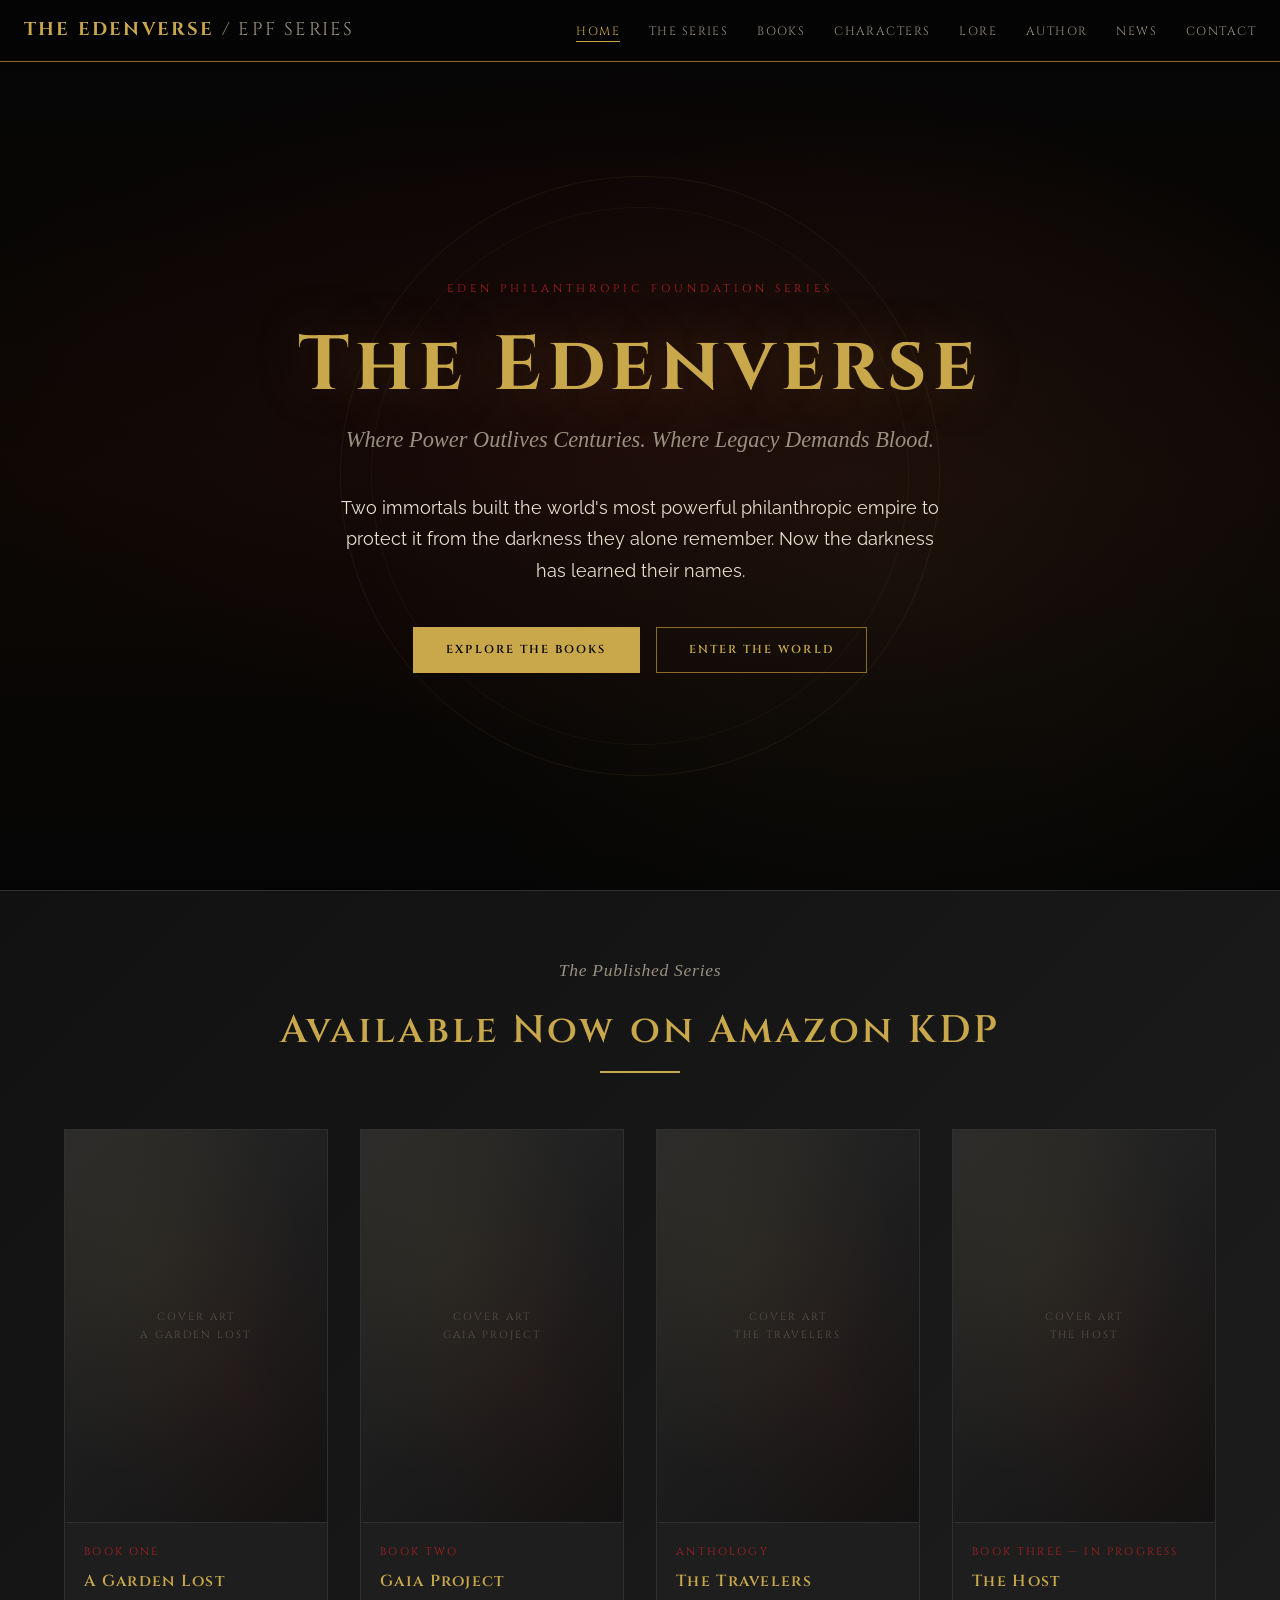
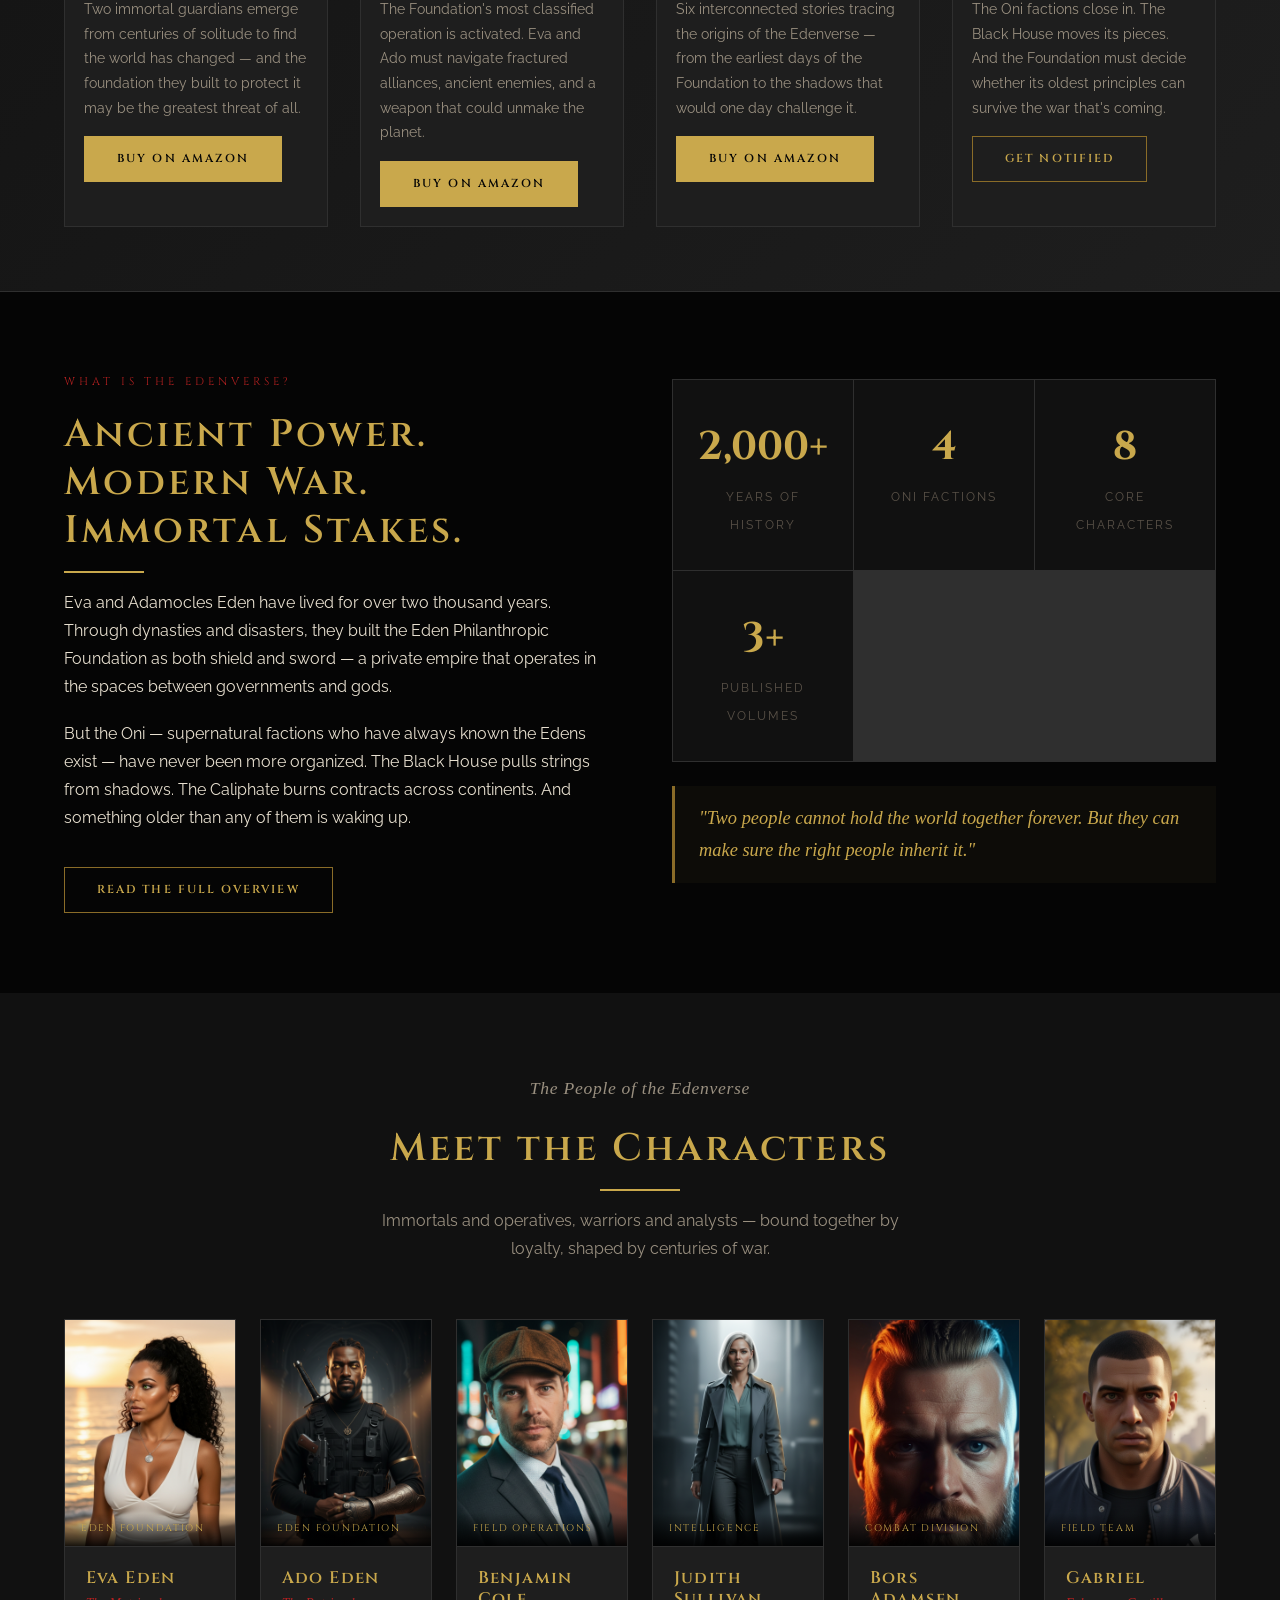
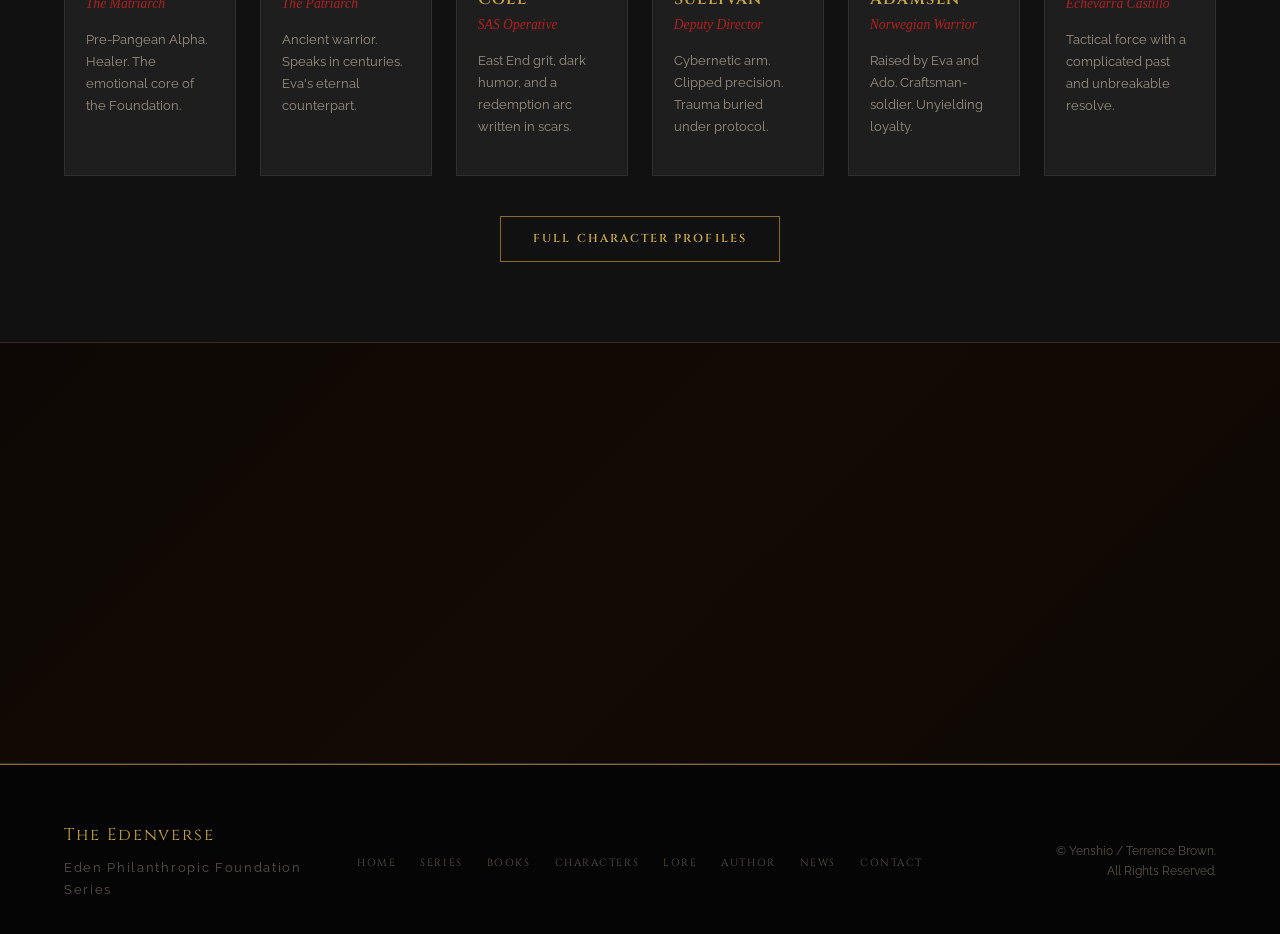
==== Website/index.html @ 3d0b30e1 "Add files via upload" ====
<!DOCTYPE html>
<html lang="en">
<head>
  <meta charset="UTF-8" />
  <meta name="viewport" content="width=device-width, initial-scale=1.0" />
  <title>The Edenverse — Eden Philanthropic Foundation Series</title>
  <meta name="description" content="The Eden Philanthropic Foundation Series — a dark science fiction/fantasy saga by Yenshio. Power, legacy, and survival across centuries." />
  <link rel="stylesheet" href="styles.css" />
</head>
<body>

  <!-- ── NAVIGATION ── -->
  <nav class="navbar">
    <div class="nav-inner">
      <a href="index.html" class="nav-logo">The Edenverse <span>/ EPF Series</span></a>
      <button class="nav-toggle" aria-label="Toggle menu" onclick="document.querySelector('.nav-links').classList.toggle('open')">
        <span></span><span></span><span></span>
      </button>
      <ul class="nav-links">
        <li><a href="index.html" class="active">Home</a></li>
        <li><a href="series.html">The Series</a></li>
        <li><a href="books.html">Books</a></li>
        <li><a href="characters.html">Characters</a></li>
        <li><a href="lore.html">Lore</a></li>
        <li><a href="author.html">Author</a></li>
        <li><a href="blog.html">News</a></li>
        <li><a href="contact.html">Contact</a></li>
      </ul>
    </div>
  </nav>

  <!-- ── HERO ── -->
  <section class="hero">
    <div class="hero-bg"></div>
    <div class="hero-ornament"></div>
    <div class="hero-content">
      <p class="hero-eyebrow">Eden Philanthropic Foundation Series</p>
      <h1>The Edenverse</h1>
      <p class="hero-subtitle">Where Power Outlives Centuries. Where Legacy Demands Blood.</p>
      <p class="hero-tagline">
        Two immortals built the world's most powerful philanthropic empire to protect it from the darkness they alone remember. Now the darkness has learned their names.
      </p>
      <div class="hero-cta">
        <a href="books.html" class="btn btn-primary">Explore the Books</a>
        <a href="series.html" class="btn btn-outline">Enter the World</a>
      </div>
    </div>
  </section>

  <!-- ── FEATURED BOOKS STRIP ── -->
  <section class="featured-strip">
    <div class="container">
      <div class="section-header reveal">
        <p class="subheading">The Published Series</p>
        <h2>Available Now on Amazon KDP</h2>
        <div class="divider-sm"></div>
      </div>

      <div class="books-grid reveal">

        <!-- Book 1 -->
        <div class="book-card">
          <div class="book-cover-placeholder">
            <span class="placeholder-label">Cover Art<br/>A Garden Lost</span>
          </div>
          <div class="book-info">
            <p class="book-num">Book One</p>
            <h3>A Garden Lost</h3>
            <p>Two immortal guardians emerge from centuries of solitude to find the world has changed — and the foundation they built to protect it may be the greatest threat of all.</p>
            <a href="https://www.amazon.com/dp/B0CW1G4MX3" target="_blank" rel="noopener" class="btn btn-primary">Buy on Amazon</a>
          </div>
        </div>

        <!-- Book 2 -->
        <div class="book-card">
          <div class="book-cover-placeholder">
            <span class="placeholder-label">Cover Art<br/>Gaia Project</span>
          </div>
          <div class="book-info">
            <p class="book-num">Book Two</p>
            <h3>Gaia Project</h3>
            <p>The Foundation's most classified operation is activated. Eva and Ado must navigate fractured alliances, ancient enemies, and a weapon that could unmake the planet.</p>
            <a href="https://www.amazon.com" target="_blank" rel="noopener" class="btn btn-primary">Buy on Amazon</a>
          </div>
        </div>

        <!-- Anthology -->
        <div class="book-card">
          <div class="book-cover-placeholder">
            <span class="placeholder-label">Cover Art<br/>The Travelers</span>
          </div>
          <div class="book-info">
            <p class="book-num">Anthology</p>
            <h3>The Travelers</h3>
            <p>Six interconnected stories tracing the origins of the Edenverse — from the earliest days of the Foundation to the shadows that would one day challenge it.</p>
            <a href="https://www.amazon.com" target="_blank" rel="noopener" class="btn btn-primary">Buy on Amazon</a>
          </div>
        </div>

        <!-- Book 3 -->
        <div class="book-card">
          <div class="book-cover-placeholder">
            <span class="placeholder-label">Cover Art<br/>The Host</span>
          </div>
          <div class="book-info">
            <p class="book-num">Book Three — In Progress</p>
            <h3>The Host</h3>
            <p>The Oni factions close in. The Black House moves its pieces. And the Foundation must decide whether its oldest principles can survive the war that's coming.</p>
            <a href="contact.html" class="btn btn-outline">Get Notified</a>
          </div>
        </div>

      </div>
    </div>
  </section>

  <!-- ── SERIES PITCH ── -->
  <section class="section">
    <div class="container">
      <div style="display:grid;grid-template-columns:1fr 1fr;gap:4rem;align-items:center;" class="reveal">

        <div>
          <p class="hero-eyebrow">What Is the Edenverse?</p>
          <h2>Ancient Power. Modern War. Immortal Stakes.</h2>
          <div class="divider-sm" style="margin:1rem 0;"></div>
          <p>Eva and Adamocles Eden have lived for over two thousand years. Through dynasties and disasters, they built the Eden Philanthropic Foundation as both shield and sword — a private empire that operates in the spaces between governments and gods.</p>
          <p>But the Oni — supernatural factions who have always known the Edens exist — have never been more organized. The Black House pulls strings from shadows. The Caliphate burns contracts across continents. And something older than any of them is waking up.</p>
          <a href="series.html" class="btn btn-outline" style="margin-top:1rem;">Read the Full Overview</a>
        </div>
        <div>
          <div class="stats-row" style="margin:0;">
            <div class="stat-item">
              <span class="stat-number">2,000+</span>
              <span class="stat-label">Years of History</span>
            </div>
            <div class="stat-item">
              <span class="stat-number">4</span>
              <span class="stat-label">Oni Factions</span>
            </div>
            <div class="stat-item">
              <span class="stat-number">8</span>
              <span class="stat-label">Core Characters</span>
            </div>
            <div class="stat-item">
              <span class="stat-number">3+</span>
              <span class="stat-label">Published Volumes</span>
            </div>
          </div>
          <div class="lore-quote" style="margin-top:1.5rem;">
            "Two people cannot hold the world together forever. But they can make sure the right people inherit it."
          </div>
        </div>
      </div>
    </div>
  </section>

  <!-- ── CHARACTER TEASER ── -->
  <section class="section-alt">
    <div class="container">
      <div class="section-header reveal">
        <p class="subheading">The People of the Edenverse</p>
        <h2>Meet the Characters</h2>
        <div class="divider-sm"></div>
        <p class="muted" style="max-width:520px;margin:1rem auto 0;">Immortals and operatives, warriors and analysts — bound together by loyalty, shaped by centuries of war.</p>
      </div>

      <div style="display:grid;grid-template-columns:repeat(auto-fit,minmax(160px,1fr));gap:1.5rem;" class="reveal">

        <div class="char-card">
          <div class="char-portrait" style="position:relative;">
            <img src="images/char-eva.jpg" alt="Eva Eden" style="width:100%;height:100%;object-fit:cover;object-position:center top;" />
            <span class="char-affiliation">Eden Foundation</span>
          </div>
          <div class="char-info">
            <h3>Eva Eden</h3>
            <p class="char-title">The Matriarch</p>
            <p class="char-bio" style="font-size:0.82rem;">Pre-Pangean Alpha. Healer. The emotional core of the Foundation.</p>
          </div>
        </div>

        <div class="char-card">
          <div class="char-portrait" style="position:relative;">
            <img src="images/char-ado.png" alt="Ado Eden" style="width:100%;height:100%;object-fit:cover;object-position:center top;" />
            <span class="char-affiliation">Eden Foundation</span>
          </div>
          <div class="char-info">
            <h3>Ado Eden</h3>
            <p class="char-title">The Patriarch</p>
            <p class="char-bio" style="font-size:0.82rem;">Ancient warrior. Speaks in centuries. Eva's eternal counterpart.</p>
          </div>
        </div>

        <div class="char-card">
          <div class="char-portrait" style="position:relative;">
            <img src="images/char-cole.png" alt="Benjamin Cole" style="width:100%;height:100%;object-fit:cover;object-position:center top;" />
            <span class="char-affiliation">Field Operations</span>
          </div>
          <div class="char-info">
            <h3>Benjamin Cole</h3>
            <p class="char-title">SAS Operative</p>
            <p class="char-bio" style="font-size:0.82rem;">East End grit, dark humor, and a redemption arc written in scars.</p>
          </div>
        </div>

        <div class="char-card">
          <div class="char-portrait" style="position:relative;">
            <img src="images/char-sullivan.png" alt="Judith Sullivan" style="width:100%;height:100%;object-fit:cover;object-position:center top;" />
            <span class="char-affiliation">Intelligence</span>
          </div>
          <div class="char-info">
            <h3>Judith Sullivan</h3>
            <p class="char-title">Deputy Director</p>
            <p class="char-bio" style="font-size:0.82rem;">Cybernetic arm. Clipped precision. Trauma buried under protocol.</p>
          </div>
        </div>

        <div class="char-card">
          <div class="char-portrait" style="position:relative;">
            <img src="images/char-bors.jpeg" alt="Bors Adamsen" style="width:100%;height:100%;object-fit:cover;object-position:center top;" />
            <span class="char-affiliation">Combat Division</span>
          </div>
          <div class="char-info">
            <h3>Bors Adamsen</h3>
            <p class="char-title">Norwegian Warrior</p>
            <p class="char-bio" style="font-size:0.82rem;">Raised by Eva and Ado. Craftsman-soldier. Unyielding loyalty.</p>
          </div>
        </div>

        <div class="char-card">
          <div class="char-portrait" style="position:relative;">
            <img src="images/char-gabriel.png" alt="Gabriel Echevarra Castillo" style="width:100%;height:100%;object-fit:cover;object-position:center top;" />
            <span class="char-affiliation">Field Team</span>
          </div>
          <div class="char-info">
            <h3>Gabriel</h3>
            <p class="char-title">Echevarra Castillo</p>
            <p class="char-bio" style="font-size:0.82rem;">Tactical force with a complicated past and unbreakable resolve.</p>
          </div>
        </div>

      </div>

      <div style="text-align:center;margin-top:2.5rem;" class="reveal">
        <a href="characters.html" class="btn btn-outline">Full Character Profiles</a>
      </div>
    </div>
  </section>

  <!-- ── CTA BANNER ── -->
  <section style="padding:5rem 0;background:linear-gradient(135deg,#0d0805 0%,#120a03 50%,#0d0805 100%);border-top:1px solid var(--border);border-bottom:1px solid var(--border);">
    <div class="container" style="text-align:center;">
      <div class="reveal">
        <p class="hero-eyebrow">Begin the Journey</p>
        <h2 style="max-width:600px;margin:0 auto 1rem;">Start with <em style="font-style:italic;color:var(--text-muted);">A Garden Lost</em></h2>
        <p class="subheading" style="margin-bottom:2rem;">Available now on Amazon KDP in paperback and Kindle formats.</p>
        <a href="https://www.amazon.com/dp/B0CW1G4MX3" target="_blank" rel="noopener" class="btn btn-primary">Buy Book One on Amazon</a>
        &nbsp;&nbsp;
        <a href="books.html" class="btn btn-outline">View All Books</a>
      </div>
    </div>
  </section>

  <!-- ── FOOTER ── -->
  <footer>
    <div class="footer-inner">
      <div class="footer-brand">
        The Edenverse
        <p>Eden Philanthropic Foundation Series</p>
      </div>
      <ul class="footer-nav">
        <li><a href="index.html">Home</a></li>
        <li><a href="series.html">Series</a></li>
        <li><a href="books.html">Books</a></li>
        <li><a href="characters.html">Characters</a></li>
        <li><a href="lore.html">Lore</a></li>
        <li><a href="author.html">Author</a></li>
        <li><a href="blog.html">News</a></li>
        <li><a href="contact.html">Contact</a></li>
      </ul>
      <div class="footer-copy">
        &copy; Yenshio / Terrence Brown.<br/>All Rights Reserved.
      </div>
    </div>
  </footer>

  <script>
    // Scroll reveal
    const observer = new IntersectionObserver(entries => {
      entries.forEach(e => { if (e.isIntersecting) e.target.classList.add('visible'); });
    }, { threshold: 0.1 });
    document.querySelectorAll('.reveal').forEach(el => observer.observe(el));
  </script>
</body>
</html>
---- Website/styles.css ----
/* ============================================================
   EDENVERSE — Global Stylesheet
   Eden Philanthropic Foundation Series by Yenshio
   ============================================================ */

@import url('https://fonts.googleapis.com/css2?family=Cinzel:wght@400;600;700;900&family=IM+Fell+English:ital@0;1&family=Raleway:wght@300;400;500;600;700&display=swap');

/* ── CSS VARIABLES ── */
:root {
  --black:       #0a0a0a;
  --deep-black:  #050505;
  --dark-gray:   #111111;
  --mid-gray:    #1e1e1e;
  --light-gray:  #2a2a2a;
  --border:      #2f2f2f;
  --gold:        #c9a84c;
  --gold-light:  #e0c06a;
  --gold-dark:   #8a6c28;
  --red:         #8b1a1a;
  --red-light:   #b02020;
  --red-glow:    rgba(139, 26, 26, 0.3);
  --gold-glow:   rgba(201, 168, 76, 0.15);
  --text-main:   #e8e0d0;
  --text-muted:  #9a9080;
  --text-dim:    #5a5248;
  --font-head:   'Cinzel', serif;
  --font-sub:    'IM Fell English', serif;
  --font-body:   'Raleway', sans-serif;
}

/* ── RESET & BASE ── */
*, *::before, *::after { box-sizing: border-box; margin: 0; padding: 0; }

html { scroll-behavior: smooth; }

body {
  background-color: var(--deep-black);
  color: var(--text-main);
  font-family: var(--font-body);
  font-size: 16px;
  line-height: 1.75;
  min-height: 100vh;
  overflow-x: hidden;
}

img { max-width: 100%; display: block; }

a { color: var(--gold); text-decoration: none; transition: color 0.25s ease; }
a:hover { color: var(--gold-light); }

/* ── TYPOGRAPHY ── */
h1, h2, h3, h4, h5 {
  font-family: var(--font-head);
  letter-spacing: 0.08em;
  line-height: 1.25;
  color: var(--gold);
}

h1 { font-size: clamp(2rem, 5vw, 3.5rem); font-weight: 700; }
h2 { font-size: clamp(1.5rem, 3.5vw, 2.4rem); font-weight: 600; }
h3 { font-size: clamp(1.2rem, 2.5vw, 1.8rem); font-weight: 600; }
h4 { font-size: 1.2rem; font-weight: 600; }

p { margin-bottom: 1.2em; }

.subheading {
  font-family: var(--font-sub);
  font-style: italic;
  color: var(--text-muted);
  font-size: 1.1rem;
  letter-spacing: 0.04em;
}

.gold-text { color: var(--gold); }
.red-text  { color: var(--red-light); }
.muted     { color: var(--text-muted); }

/* ── DIVIDERS ── */
.divider {
  width: 100%;
  height: 1px;
  background: linear-gradient(to right, transparent, var(--gold-dark), transparent);
  margin: 2.5rem 0;
}

.divider-sm {
  width: 80px;
  height: 2px;
  background: var(--gold);
  margin: 1rem auto;
}

/* ── LAYOUT ── */
.container {
  max-width: 1200px;
  margin: 0 auto;
  padding: 0 1.5rem;
}

.section {
  padding: 5rem 0;
}

.section-alt {
  background-color: var(--dark-gray);
  padding: 5rem 0;
}

.section-header {
  text-align: center;
  margin-bottom: 3.5rem;
}

.section-header h2 { margin-bottom: 0.5rem; }

/* ── NAVIGATION ── */
.navbar {
  position: sticky;
  top: 0;
  z-index: 1000;
  background: rgba(5, 5, 5, 0.97);
  border-bottom: 1px solid var(--gold-dark);
  backdrop-filter: blur(8px);
}

.nav-inner {
  display: flex;
  align-items: center;
  justify-content: space-between;
  padding: 0.9rem 1.5rem;
  max-width: 1300px;
  margin: 0 auto;
}

.nav-logo {
  font-family: var(--font-head);
  font-size: 1.15rem;
  font-weight: 700;
  color: var(--gold);
  letter-spacing: 0.12em;
  text-transform: uppercase;
}

.nav-logo span { color: var(--text-muted); font-weight: 400; }

.nav-links {
  display: flex;
  gap: 1.8rem;
  list-style: none;
}

.nav-links a {
  font-family: var(--font-head);
  font-size: 0.75rem;
  letter-spacing: 0.12em;
  text-transform: uppercase;
  color: var(--text-muted);
  transition: color 0.2s;
  padding-bottom: 2px;
  border-bottom: 1px solid transparent;
}

.nav-links a:hover,
.nav-links a.active {
  color: var(--gold);
  border-bottom-color: var(--gold);
}

/* Mobile hamburger */
.nav-toggle {
  display: none;
  flex-direction: column;
  gap: 5px;
  cursor: pointer;
  background: none;
  border: none;
  padding: 4px;
}

.nav-toggle span {
  display: block;
  width: 24px;
  height: 2px;
  background: var(--gold);
  transition: all 0.3s;
}

/* ── HERO SECTION ── */
.hero {
  position: relative;
  min-height: 92vh;
  display: flex;
  align-items: center;
  justify-content: center;
  text-align: center;
  overflow: hidden;
  background: var(--deep-black);
}

.hero-bg {
  position: absolute;
  inset: 0;
  background:
    radial-gradient(ellipse 80% 60% at 50% 40%, rgba(139,26,26,0.12) 0%, transparent 70%),
    radial-gradient(ellipse 60% 80% at 70% 60%, rgba(201,168,76,0.05) 0%, transparent 70%),
    linear-gradient(180deg, #050505 0%, #0d0805 50%, #050505 100%);
}

.hero-ornament {
  position: absolute;
  width: 600px;
  height: 600px;
  border: 1px solid rgba(201,168,76,0.08);
  border-radius: 50%;
  top: 50%;
  left: 50%;
  transform: translate(-50%, -50%);
  pointer-events: none;
}

.hero-ornament::before {
  content: '';
  position: absolute;
  inset: 30px;
  border: 1px solid rgba(201,168,76,0.05);
  border-radius: 50%;
}

.hero-content {
  position: relative;
  z-index: 2;
  max-width: 860px;
  padding: 2rem 1.5rem;
}

.hero-eyebrow {
  font-family: var(--font-head);
  font-size: 0.7rem;
  letter-spacing: 0.35em;
  text-transform: uppercase;
  color: var(--red-light);
  margin-bottom: 1.2rem;
}

.hero h1 {
  font-size: clamp(2.5rem, 6vw, 5rem);
  margin-bottom: 0.4rem;
  text-shadow: 0 0 60px rgba(201,168,76,0.25);
}

.hero-subtitle {
  font-family: var(--font-sub);
  font-style: italic;
  font-size: clamp(1rem, 2.5vw, 1.4rem);
  color: var(--text-muted);
  margin-bottom: 2rem;
}

.hero-tagline {
  font-size: clamp(0.9rem, 2vw, 1.1rem);
  color: var(--text-main);
  max-width: 600px;
  margin: 0 auto 2.5rem;
  line-height: 1.8;
}

.hero-cta {
  display: flex;
  gap: 1rem;
  justify-content: center;
  flex-wrap: wrap;
}

/* ── BUTTONS ── */
.btn {
  display: inline-block;
  padding: 0.75rem 2rem;
  font-family: var(--font-head);
  font-size: 0.72rem;
  letter-spacing: 0.18em;
  text-transform: uppercase;
  border: 1px solid;
  cursor: pointer;
  transition: all 0.25s ease;
  font-weight: 600;
}

.btn-primary {
  background: var(--gold);
  border-color: var(--gold);
  color: var(--deep-black);
}

.btn-primary:hover {
  background: var(--gold-light);
  border-color: var(--gold-light);
  color: var(--deep-black);
  box-shadow: 0 0 20px rgba(201,168,76,0.3);
}

.btn-outline {
  background: transparent;
  border-color: var(--gold-dark);
  color: var(--gold);
}

.btn-outline:hover {
  border-color: var(--gold);
  background: rgba(201,168,76,0.06);
  color: var(--gold-light);
}

.btn-red {
  background: var(--red);
  border-color: var(--red-light);
  color: var(--text-main);
}

.btn-red:hover {
  background: var(--red-light);
  box-shadow: 0 0 20px var(--red-glow);
  color: white;
}

/* ── BOOK CARDS ── */
.books-grid {
  display: grid;
  grid-template-columns: repeat(auto-fit, minmax(220px, 1fr));
  gap: 2rem;
}

.book-card {
  background: var(--mid-gray);
  border: 1px solid var(--border);
  transition: all 0.3s ease;
  overflow: hidden;
}

.book-card:hover {
  border-color: var(--gold-dark);
  transform: translateY(-4px);
  box-shadow: 0 8px 30px rgba(0,0,0,0.5), 0 0 20px rgba(201,168,76,0.08);
}

.book-cover-placeholder {
  width: 100%;
  aspect-ratio: 2/3;
  background: linear-gradient(135deg, var(--light-gray) 0%, var(--dark-gray) 100%);
  display: flex;
  flex-direction: column;
  align-items: center;
  justify-content: center;
  position: relative;
  overflow: hidden;
  border-bottom: 1px solid var(--border);
}

.book-cover-placeholder::before {
  content: '';
  position: absolute;
  inset: 0;
  background:
    radial-gradient(ellipse at 30% 30%, rgba(201,168,76,0.06) 0%, transparent 60%),
    radial-gradient(ellipse at 70% 70%, rgba(139,26,26,0.06) 0%, transparent 60%);
}

.book-cover-placeholder img {
  width: 100%;
  height: 100%;
  object-fit: cover;
  position: absolute;
  inset: 0;
}

.placeholder-label {
  position: relative;
  z-index: 1;
  font-family: var(--font-head);
  font-size: 0.65rem;
  letter-spacing: 0.2em;
  text-transform: uppercase;
  color: var(--text-dim);
  text-align: center;
  padding: 1rem;
}

.book-info { padding: 1.2rem; }
.book-info h3 { font-size: 1rem; margin-bottom: 0.4rem; }
.book-info .book-num {
  font-size: 0.68rem;
  letter-spacing: 0.2em;
  text-transform: uppercase;
  color: var(--red-light);
  font-family: var(--font-head);
  margin-bottom: 0.6rem;
}

.book-info p { font-size: 0.88rem; color: var(--text-muted); margin-bottom: 1rem; }

/* ── CHARACTER CARDS ── */
.characters-grid {
  display: grid;
  grid-template-columns: repeat(auto-fill, minmax(260px, 1fr));
  gap: 2rem;
}

.char-card {
  background: var(--mid-gray);
  border: 1px solid var(--border);
  overflow: hidden;
  transition: all 0.3s;
}

.char-card:hover {
  border-color: var(--gold-dark);
  box-shadow: 0 0 25px rgba(201,168,76,0.08);
}

.char-portrait {
  width: 100%;
  aspect-ratio: 3/4;
  background: linear-gradient(160deg, #1a1208 0%, #0d0d0d 100%);
  position: relative;
  overflow: hidden;
  border-bottom: 1px solid var(--border);
  display: flex;
  align-items: center;
  justify-content: center;
}

.char-portrait img {
  width: 100%;
  height: 100%;
  object-fit: cover;
}

.char-portrait-placeholder {
  font-family: var(--font-head);
  font-size: 3rem;
  color: var(--gold-dark);
  opacity: 0.4;
}

.char-affiliation {
  position: absolute;
  bottom: 0;
  left: 0;
  right: 0;
  padding: 0.5rem 1rem;
  background: linear-gradient(to top, rgba(0,0,0,0.9), transparent);
  font-family: var(--font-head);
  font-size: 0.6rem;
  letter-spacing: 0.18em;
  text-transform: uppercase;
  color: var(--gold);
}

.char-info { padding: 1.3rem; }
.char-info h3 { font-size: 1.05rem; margin-bottom: 0.2rem; }

.char-title {
  font-family: var(--font-sub);
  font-style: italic;
  font-size: 0.85rem;
  color: var(--red-light);
  margin-bottom: 0.8rem;
}

.char-bio {
  font-size: 0.88rem;
  color: var(--text-muted);
  line-height: 1.7;
}

.char-tags {
  display: flex;
  flex-wrap: wrap;
  gap: 0.4rem;
  margin-top: 1rem;
}

.tag {
  font-family: var(--font-head);
  font-size: 0.58rem;
  letter-spacing: 0.12em;
  text-transform: uppercase;
  padding: 0.2rem 0.6rem;
  border: 1px solid var(--border);
  color: var(--text-dim);
}

.tag-gold { border-color: var(--gold-dark); color: var(--gold); }
.tag-red  { border-color: var(--red); color: var(--red-light); }

/* ── LORE PANELS ── */
.lore-panel {
  background: var(--mid-gray);
  border: 1px solid var(--border);
  border-left: 3px solid var(--gold);
  padding: 2rem;
  margin-bottom: 2rem;
  position: relative;
  overflow: hidden;
}

.lore-panel::before {
  content: '';
  position: absolute;
  top: 0; left: 0; right: 0;
  height: 1px;
  background: linear-gradient(to right, var(--gold), transparent);
}

.lore-panel.red-accent { border-left-color: var(--red-light); }
.lore-panel.red-accent::before { background: linear-gradient(to right, var(--red-light), transparent); }

.lore-panel h3 { margin-bottom: 1rem; }
.lore-panel p  { color: var(--text-muted); font-size: 0.95rem; }

.lore-quote {
  font-family: var(--font-sub);
  font-style: italic;
  font-size: 1.15rem;
  color: var(--gold);
  border-left: 3px solid var(--gold-dark);
  padding: 1rem 1.5rem;
  margin: 1.5rem 0;
  background: rgba(201,168,76,0.04);
}

/* ── BLOG / NEWS ── */
.blog-grid {
  display: grid;
  grid-template-columns: repeat(auto-fill, minmax(300px, 1fr));
  gap: 2rem;
}

.blog-card {
  background: var(--mid-gray);
  border: 1px solid var(--border);
  padding: 1.8rem;
  transition: border-color 0.25s;
}

.blog-card:hover { border-color: var(--gold-dark); }

.blog-date {
  font-family: var(--font-head);
  font-size: 0.65rem;
  letter-spacing: 0.2em;
  text-transform: uppercase;
  color: var(--red-light);
  margin-bottom: 0.7rem;
}

.blog-card h3 { font-size: 1.1rem; margin-bottom: 0.7rem; }
.blog-card p  { font-size: 0.9rem; color: var(--text-muted); margin-bottom: 1rem; }

/* ── FORM ELEMENTS ── */
.form-group {
  margin-bottom: 1.5rem;
}

label {
  display: block;
  font-family: var(--font-head);
  font-size: 0.68rem;
  letter-spacing: 0.18em;
  text-transform: uppercase;
  color: var(--text-muted);
  margin-bottom: 0.5rem;
}

input[type="text"],
input[type="email"],
textarea,
select {
  width: 100%;
  background: var(--mid-gray);
  border: 1px solid var(--border);
  color: var(--text-main);
  padding: 0.75rem 1rem;
  font-family: var(--font-body);
  font-size: 0.95rem;
  outline: none;
  transition: border-color 0.2s;
}

input:focus, textarea:focus, select:focus {
  border-color: var(--gold-dark);
}

textarea { resize: vertical; min-height: 120px; }

/* ── STATS ROW ── */
.stats-row {
  display: grid;
  grid-template-columns: repeat(auto-fit, minmax(140px, 1fr));
  gap: 1px;
  background: var(--border);
  border: 1px solid var(--border);
  margin: 3rem 0;
}

.stat-item {
  background: var(--dark-gray);
  padding: 2rem 1.5rem;
  text-align: center;
}

.stat-number {
  font-family: var(--font-head);
  font-size: 2.5rem;
  color: var(--gold);
  font-weight: 700;
  display: block;
}

.stat-label {
  font-size: 0.72rem;
  letter-spacing: 0.18em;
  text-transform: uppercase;
  color: var(--text-dim);
  margin-top: 0.3rem;
}

/* ── FEATURED SECTION ── */
.featured-strip {
  background: linear-gradient(135deg, var(--dark-gray) 0%, var(--mid-gray) 100%);
  border-top: 1px solid var(--border);
  border-bottom: 1px solid var(--border);
  padding: 4rem 0;
}

/* ── FACTION GRID ── */
.faction-grid {
  display: grid;
  grid-template-columns: repeat(auto-fit, minmax(260px, 1fr));
  gap: 1.5rem;
}

.faction-card {
  background: var(--mid-gray);
  border: 1px solid var(--border);
  padding: 1.8rem;
  position: relative;
  overflow: hidden;
}

.faction-card::after {
  content: '';
  position: absolute;
  top: 0; right: 0;
  width: 3px;
  height: 100%;
  background: var(--gold);
}

.faction-card.red-side::after { background: var(--red-light); }

.faction-icon {
  font-size: 2rem;
  margin-bottom: 1rem;
}

.faction-card h3 { font-size: 1rem; margin-bottom: 0.5rem; }
.faction-card p  { font-size: 0.875rem; color: var(--text-muted); }

/* ── PAGE HERO (inner pages) ── */
.page-hero {
  padding: 6rem 0 4rem;
  text-align: center;
  background:
    radial-gradient(ellipse 90% 60% at 50% 0%, rgba(139,26,26,0.08) 0%, transparent 70%),
    var(--deep-black);
  border-bottom: 1px solid var(--border);
}

.page-hero h1 { margin-bottom: 0.6rem; }
.page-hero p  { color: var(--text-muted); max-width: 600px; margin: 0 auto; }

/* ── FOOTER ── */
footer {
  background: var(--deep-black);
  border-top: 1px solid var(--gold-dark);
  padding: 3.5rem 0 2rem;
  margin-top: auto;
}

.footer-inner {
  display: grid;
  grid-template-columns: 1fr auto 1fr;
  align-items: center;
  gap: 2rem;
  max-width: 1200px;
  margin: 0 auto;
  padding: 0 1.5rem;
}

.footer-brand {
  font-family: var(--font-head);
  font-size: 1.05rem;
  color: var(--gold);
  letter-spacing: 0.1em;
}

.footer-brand p {
  font-family: var(--font-body);
  font-size: 0.8rem;
  color: var(--text-dim);
  margin-top: 0.4rem;
  margin-bottom: 0;
}

.footer-nav {
  display: flex;
  gap: 1.5rem;
  list-style: none;
  flex-wrap: wrap;
  justify-content: center;
}

.footer-nav a {
  font-family: var(--font-head);
  font-size: 0.65rem;
  letter-spacing: 0.15em;
  text-transform: uppercase;
  color: var(--text-dim);
}

.footer-nav a:hover { color: var(--gold); }

.footer-copy {
  text-align: right;
  font-size: 0.78rem;
  color: var(--text-dim);
  line-height: 1.6;
}

/* ── AUTHOR PAGE ── */
.author-layout {
  display: grid;
  grid-template-columns: 300px 1fr;
  gap: 4rem;
  align-items: start;
}

.author-portrait {
  aspect-ratio: 3/4;
  background: var(--mid-gray);
  border: 1px solid var(--border);
  display: flex;
  align-items: center;
  justify-content: center;
  font-family: var(--font-head);
  font-size: 0.7rem;
  letter-spacing: 0.15em;
  text-transform: uppercase;
  color: var(--text-dim);
  text-align: center;
}

/* ── SCROLL REVEAL (simple class, JS-driven) ── */
.reveal {
  opacity: 0;
  transform: translateY(20px);
  transition: opacity 0.6s ease, transform 0.6s ease;
}

.reveal.visible {
  opacity: 1;
  transform: translateY(0);
}

/* ── RESPONSIVE ── */
@media (max-width: 900px) {
  .author-layout {
    grid-template-columns: 1fr;
  }

  .footer-inner {
    grid-template-columns: 1fr;
    text-align: center;
  }

  .footer-copy { text-align: center; }
}

@media (max-width: 700px) {
  .nav-links {
    display: none;
    flex-direction: column;
    gap: 0;
    position: absolute;
    top: 100%;
    left: 0;
    right: 0;
    background: rgba(5,5,5,0.98);
    border-bottom: 1px solid var(--border);
    padding: 0.5rem 0;
  }

  .nav-links.open { display: flex; }

  .nav-links li a {
    display: block;
    padding: 0.75rem 1.5rem;
    font-size: 0.8rem;
  }

  .nav-toggle { display: flex; }

  .navbar { position: relative; }

  .stats-row {
    grid-template-columns: repeat(2, 1fr);
  }

  .section, .section-alt { padding: 3.5rem 0; }
}

@media (max-width: 480px) {
  .hero { min-height: 80vh; }
  .hero-ornament { width: 300px; height: 300px; }
  .books-grid { grid-template-columns: repeat(2, 1fr); gap: 1rem; }
  .characters-grid { grid-template-columns: 1fr; }
}
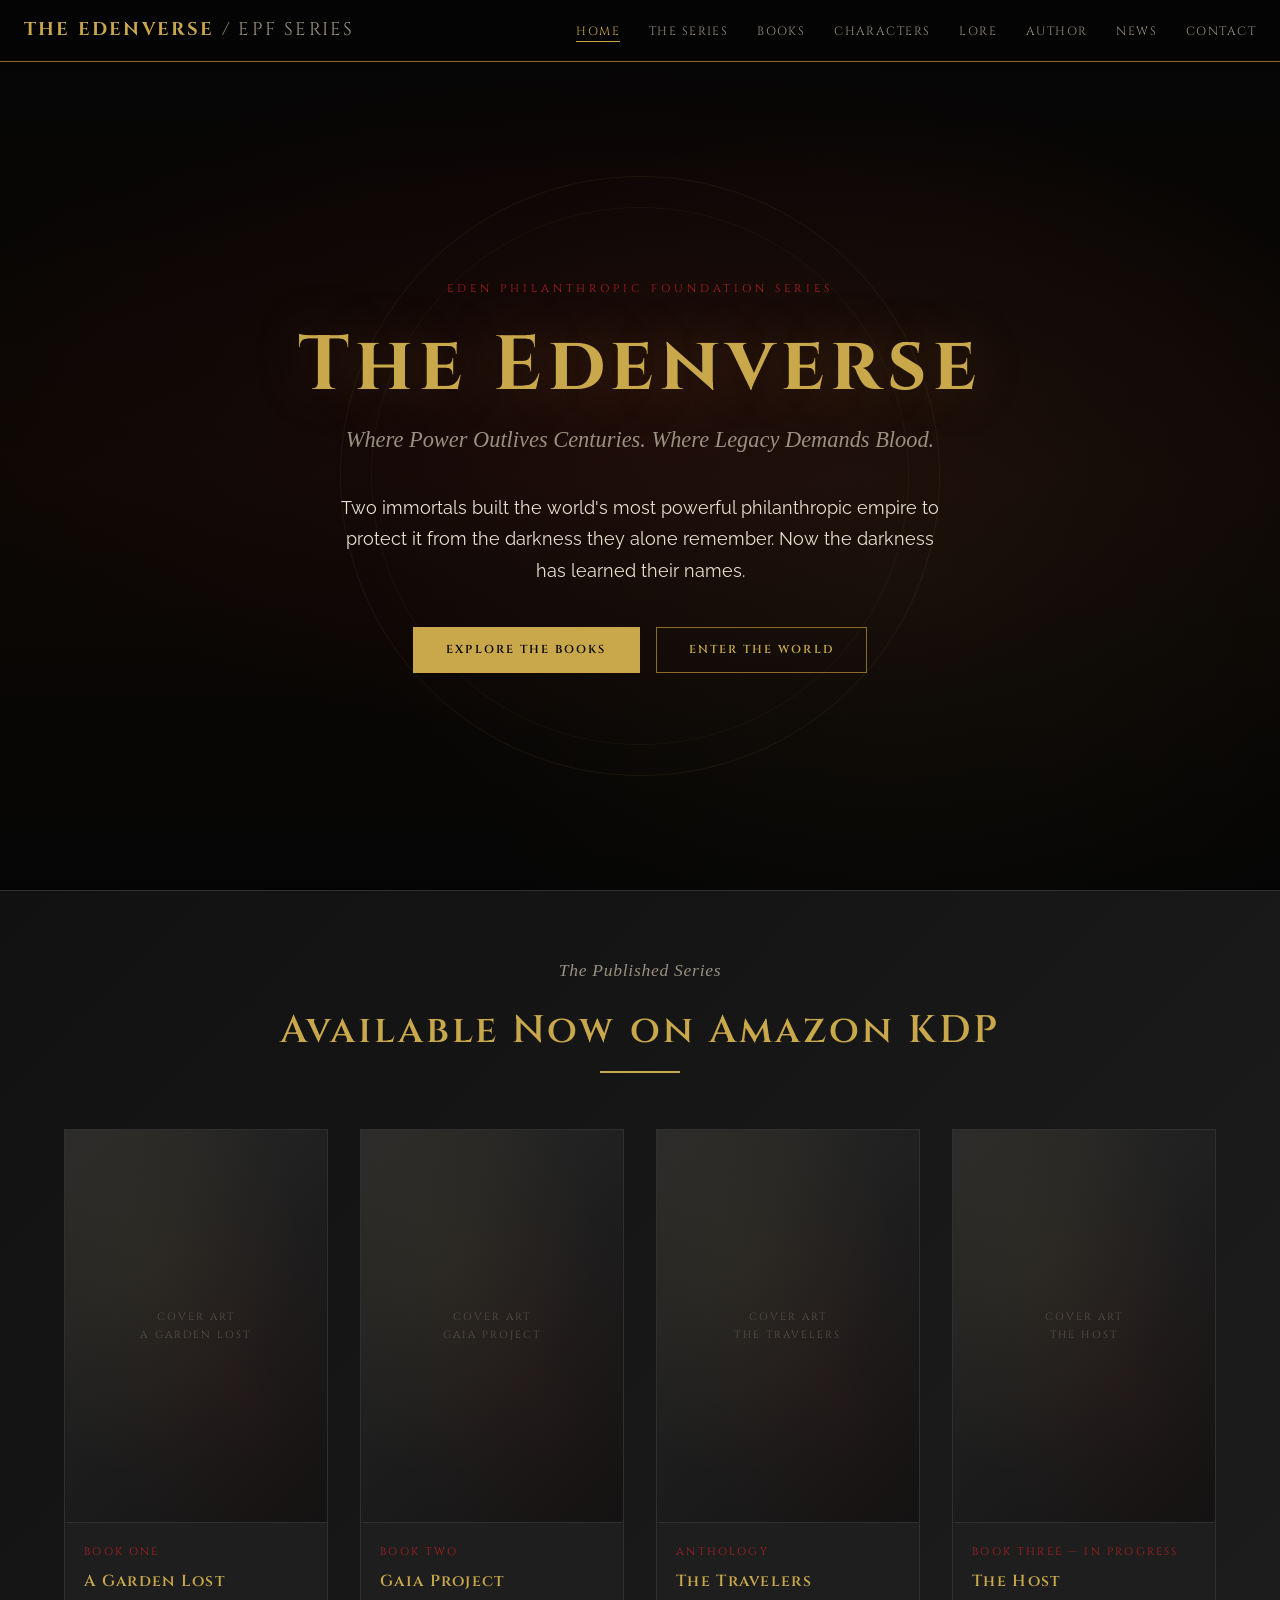
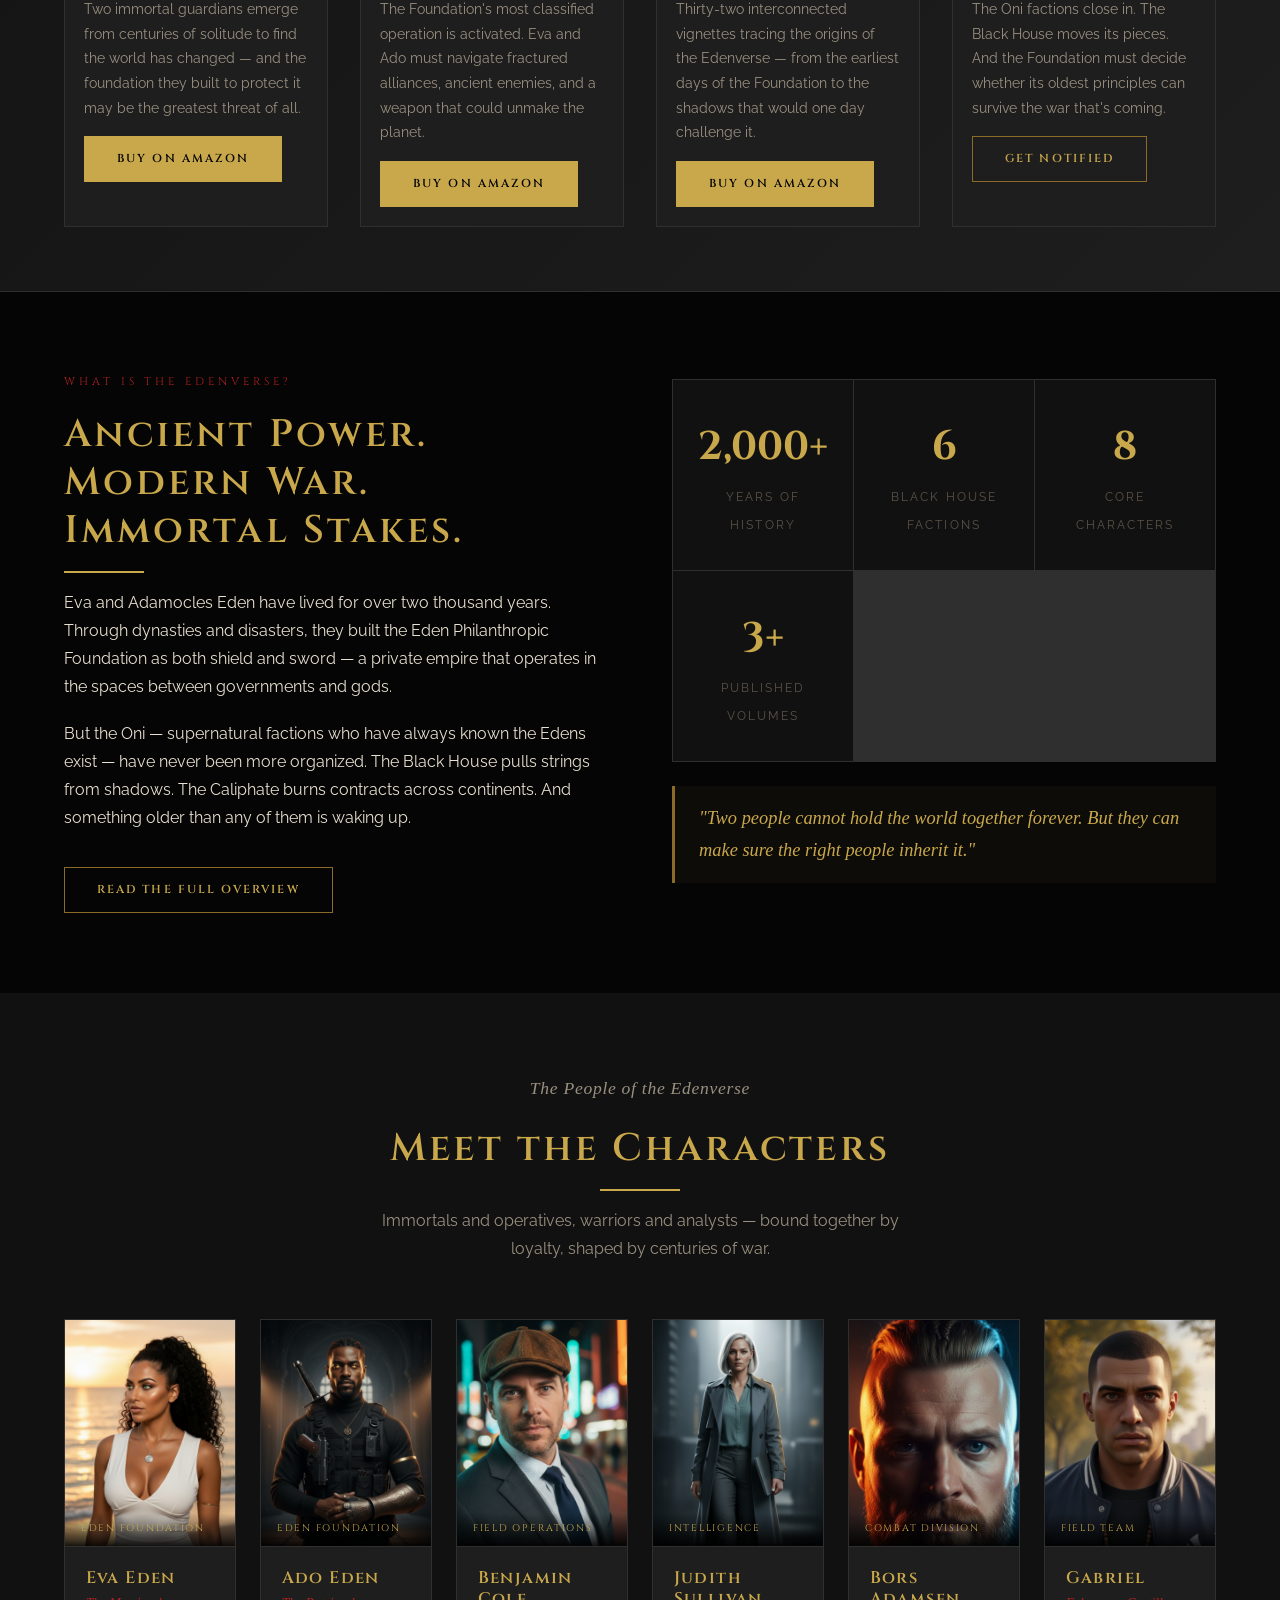
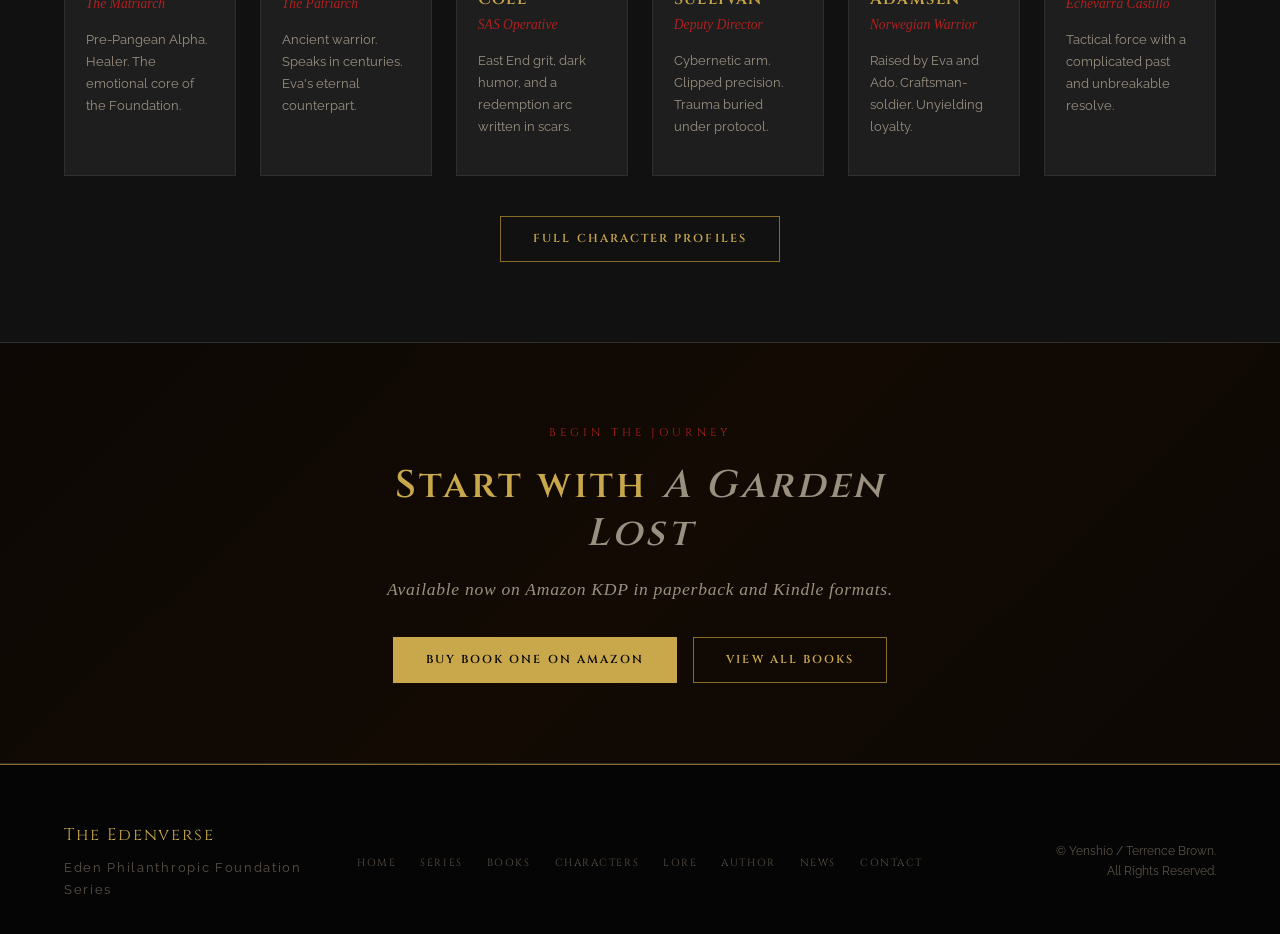
==== commit 49ef3839: "Add files via upload" ====
--- a/Website/index.html
+++ b/Website/index.html
@@ -92,7 +92,7 @@
           <div class="book-info">
             <p class="book-num">Anthology</p>
             <h3>The Travelers</h3>
-            <p>Six interconnected stories tracing the origins of the Edenverse — from the earliest days of the Foundation to the shadows that would one day challenge it.</p>
+            <p>Thirty-two interconnected vignettes tracing the origins of the Edenverse — from the earliest days of the Foundation to the shadows that would one day challenge it.</p>
             <a href="https://www.amazon.com" target="_blank" rel="noopener" class="btn btn-primary">Buy on Amazon</a>
           </div>
         </div>
@@ -134,8 +134,8 @@
               <span class="stat-label">Years of History</span>
             </div>
             <div class="stat-item">
-              <span class="stat-number">4</span>
-              <span class="stat-label">Oni Factions</span>
+              <span class="stat-number">6</span>
+              <span class="stat-label">Black House Factions</span>
             </div>
             <div class="stat-item">
               <span class="stat-number">8</span>
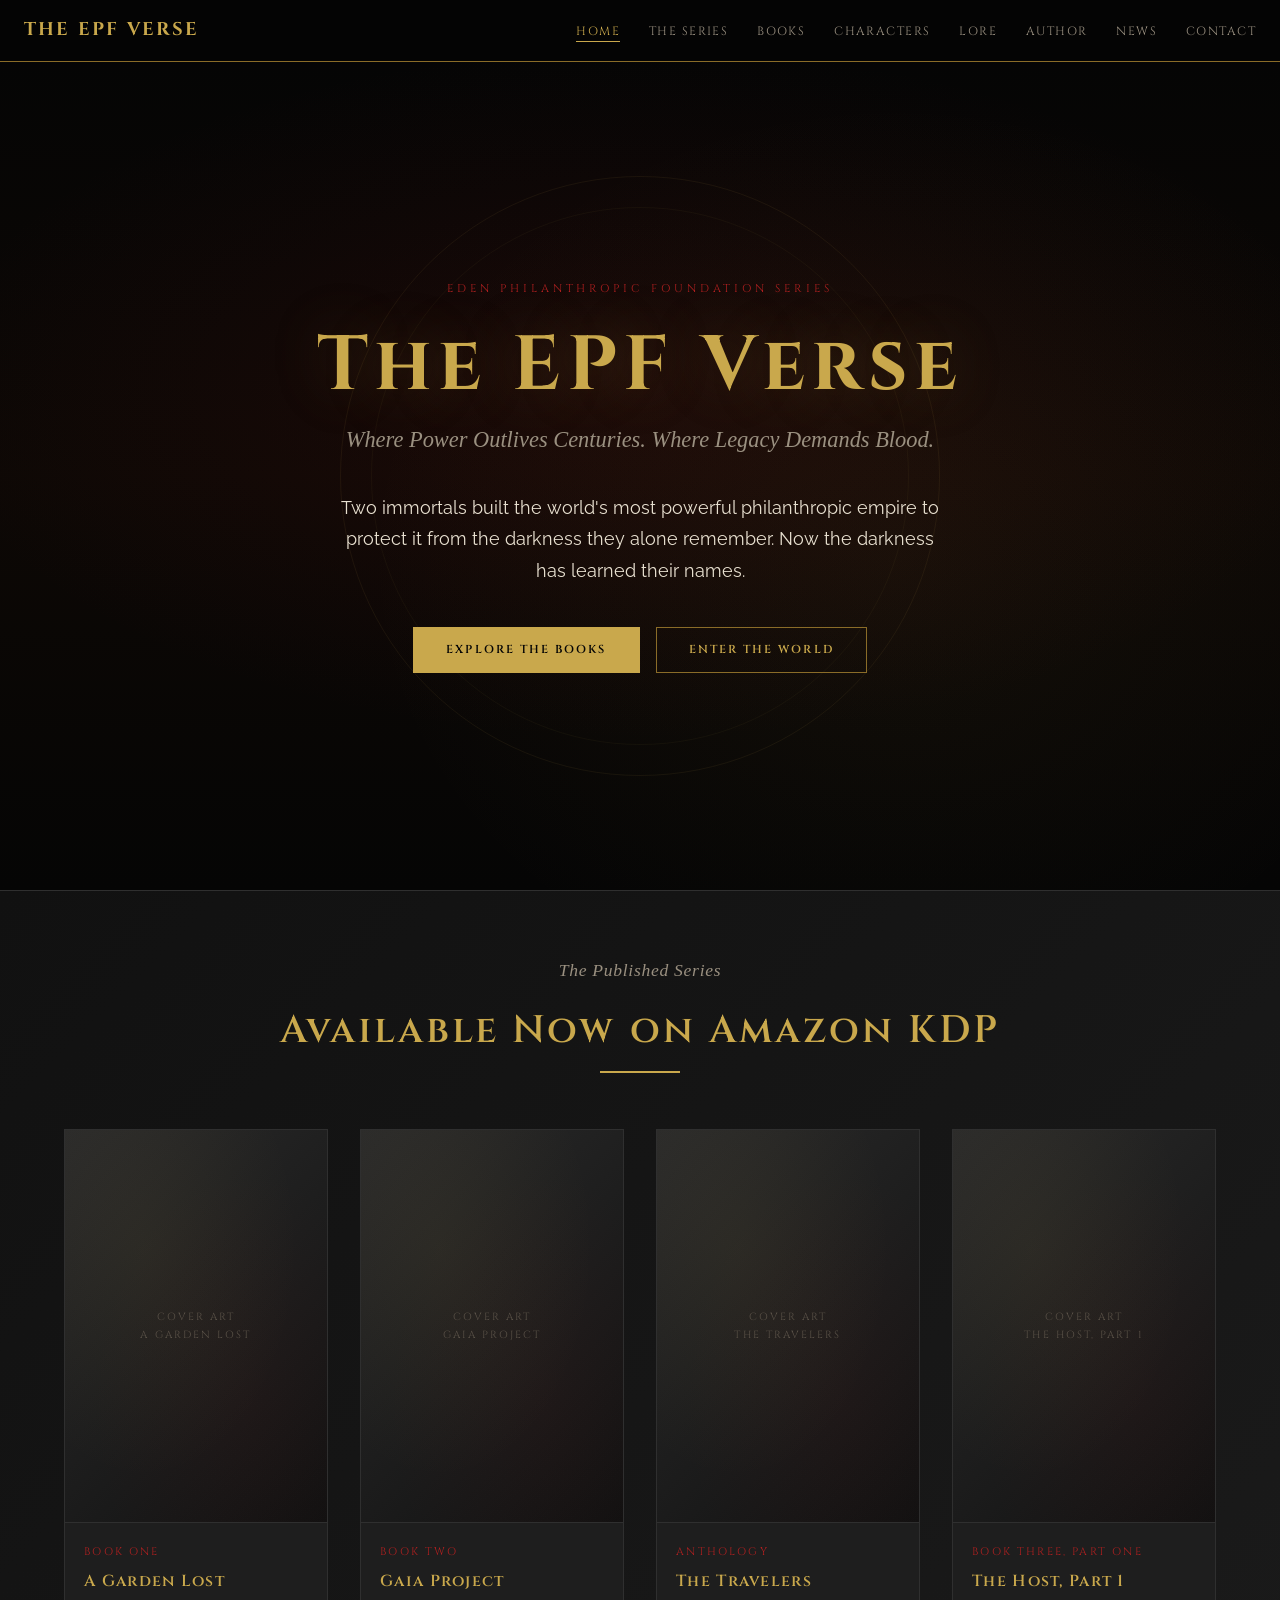
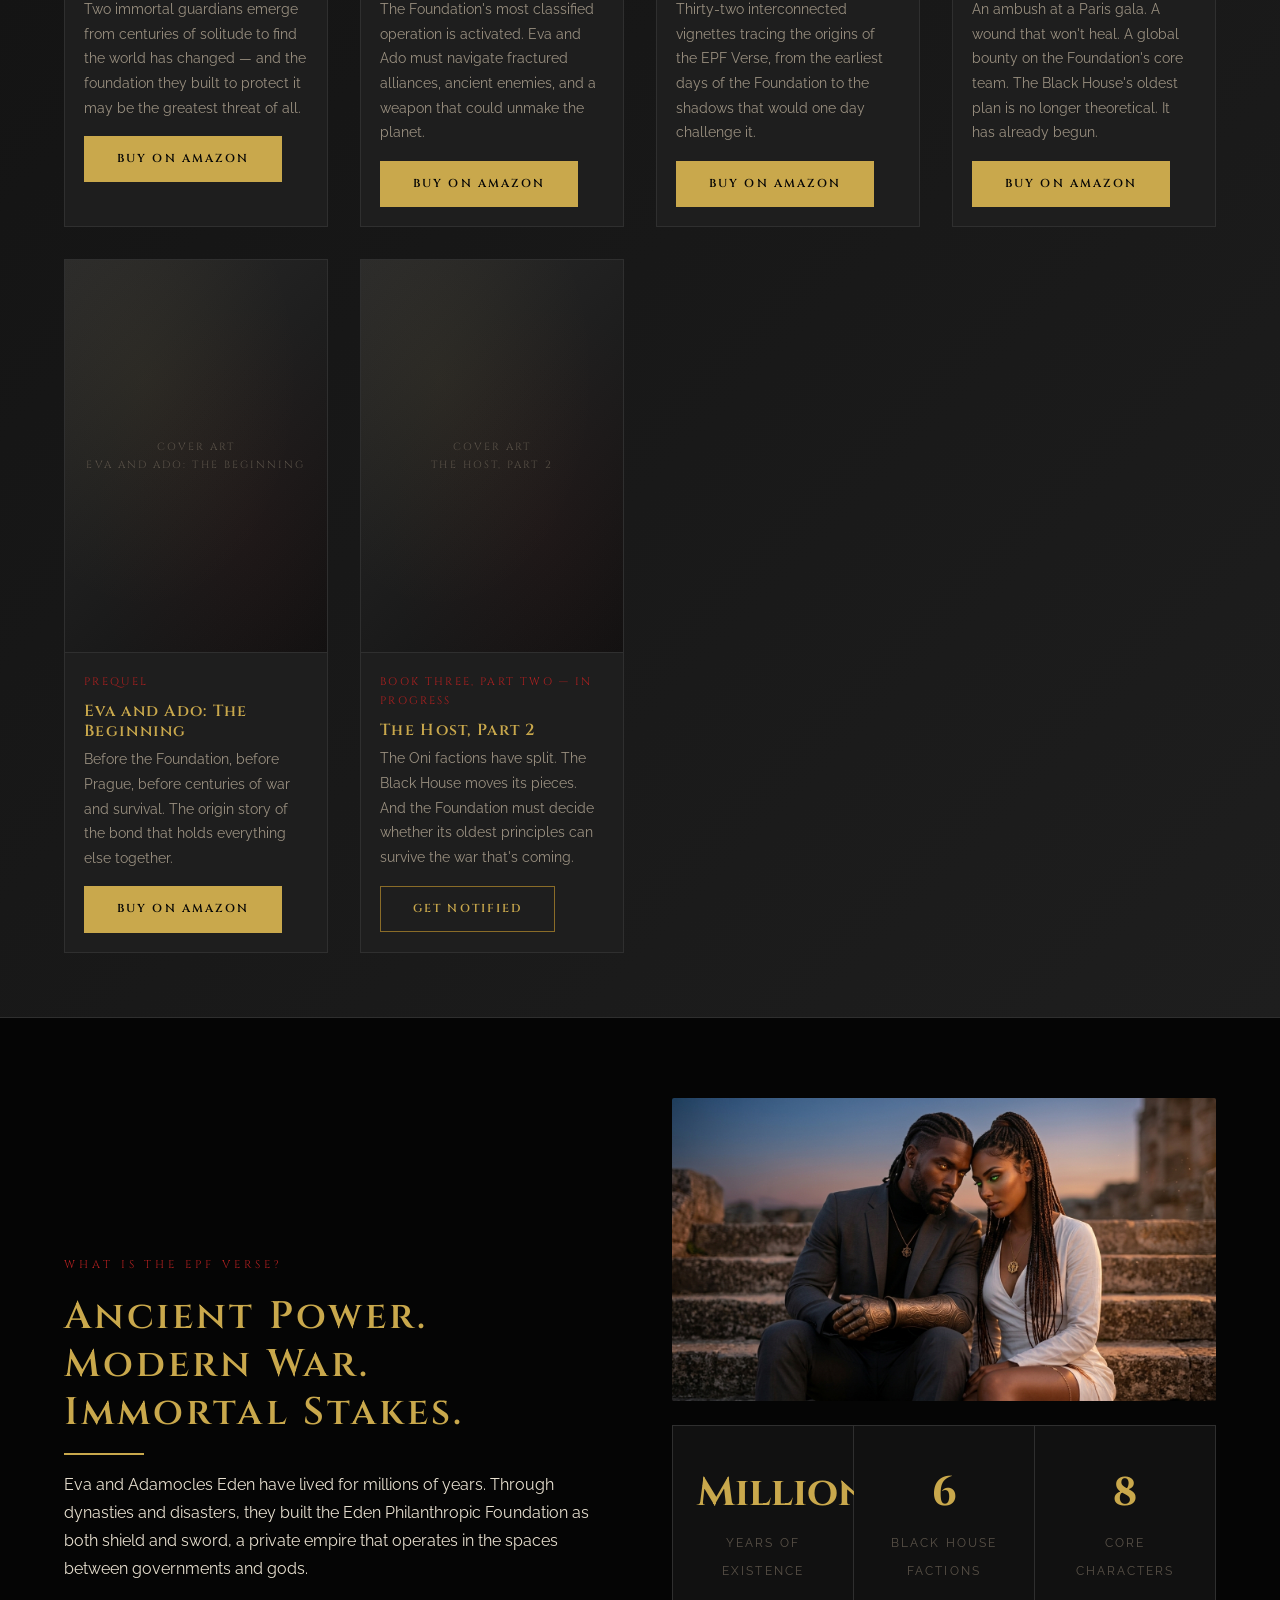
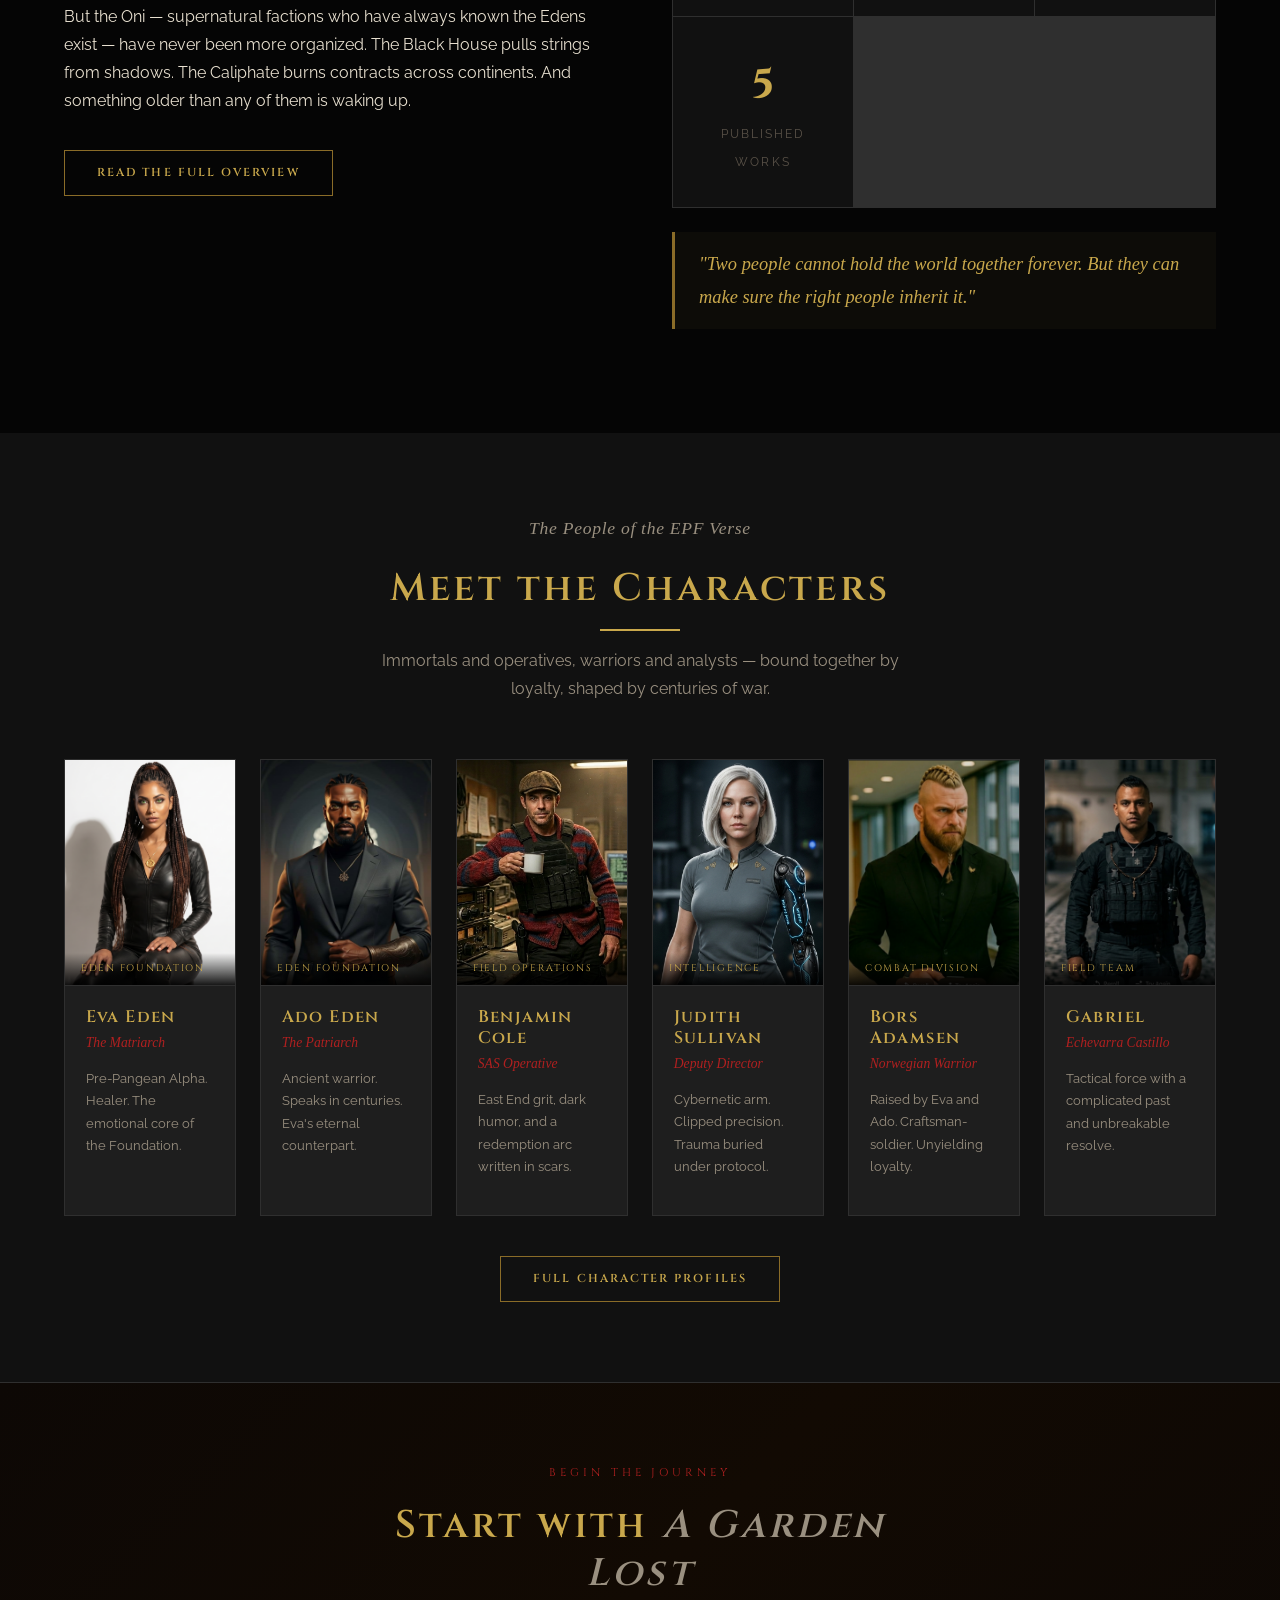
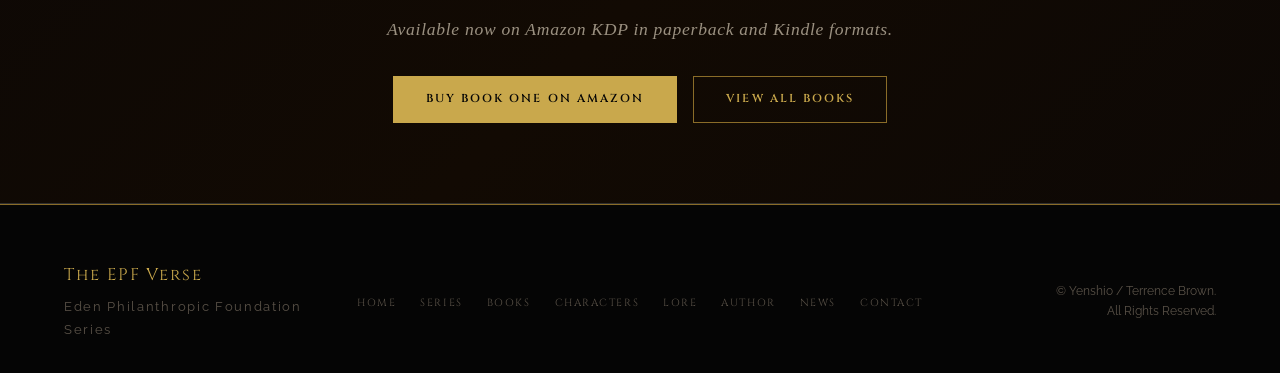
==== commit b769ad19: "Add files via upload" ====
--- a/Website/index.html
+++ b/Website/index.html
@@ -3,8 +3,8 @@
 <head>
   <meta charset="UTF-8" />
   <meta name="viewport" content="width=device-width, initial-scale=1.0" />
-  <title>The Edenverse — Eden Philanthropic Foundation Series</title>
-  <meta name="description" content="The Eden Philanthropic Foundation Series — a dark science fiction/fantasy saga by Yenshio. Power, legacy, and survival across centuries." />
+  <title>The EPF Verse, Eden Philanthropic Foundation Series</title>
+  <meta name="description" content="The EPF Verse, a dark science fiction/fantasy saga by Yenshio. Power, legacy, and survival across centuries." />
   <link rel="stylesheet" href="styles.css" />
 </head>
 <body>
@@ -12,7 +12,7 @@
   <!-- ── NAVIGATION ── -->
   <nav class="navbar">
     <div class="nav-inner">
-      <a href="index.html" class="nav-logo">The Edenverse <span>/ EPF Series</span></a>
+      <a href="index.html" class="nav-logo">The EPF Verse</a>
       <button class="nav-toggle" aria-label="Toggle menu" onclick="document.querySelector('.nav-links').classList.toggle('open')">
         <span></span><span></span><span></span>
       </button>
@@ -35,7 +35,7 @@
     <div class="hero-ornament"></div>
     <div class="hero-content">
       <p class="hero-eyebrow">Eden Philanthropic Foundation Series</p>
-      <h1>The Edenverse</h1>
+      <h1>The EPF Verse</h1>
       <p class="hero-subtitle">Where Power Outlives Centuries. Where Legacy Demands Blood.</p>
       <p class="hero-tagline">
         Two immortals built the world's most powerful philanthropic empire to protect it from the darkness they alone remember. Now the darkness has learned their names.
@@ -92,7 +92,7 @@
           <div class="book-info">
             <p class="book-num">Anthology</p>
             <h3>The Travelers</h3>
-            <p>Thirty-two interconnected vignettes tracing the origins of the Edenverse — from the earliest days of the Foundation to the shadows that would one day challenge it.</p>
+            <p>Thirty-two interconnected vignettes tracing the origins of the EPF Verse, from the earliest days of the Foundation to the shadows that would one day challenge it.</p>
             <a href="https://www.amazon.com" target="_blank" rel="noopener" class="btn btn-primary">Buy on Amazon</a>
           </div>
         </div>
@@ -100,12 +100,38 @@
         <!-- Book 3 -->
         <div class="book-card">
           <div class="book-cover-placeholder">
-            <span class="placeholder-label">Cover Art<br/>The Host</span>
-          </div>
-          <div class="book-info">
-            <p class="book-num">Book Three — In Progress</p>
-            <h3>The Host</h3>
-            <p>The Oni factions close in. The Black House moves its pieces. And the Foundation must decide whether its oldest principles can survive the war that's coming.</p>
+            <span class="placeholder-label">Cover Art<br/>The Host, Part 1</span>
+          </div>
+          <div class="book-info">
+            <p class="book-num">Book Three, Part One</p>
+            <h3>The Host, Part 1</h3>
+            <p>An ambush at a Paris gala. A wound that won't heal. A global bounty on the Foundation's core team. The Black House's oldest plan is no longer theoretical. It has already begun.</p>
+            <a href="https://a.co/d/02tqPekP" target="_blank" rel="noopener" class="btn btn-primary">Buy on Amazon</a>
+          </div>
+        </div>
+
+        <!-- Prequel -->
+        <div class="book-card">
+          <div class="book-cover-placeholder">
+            <span class="placeholder-label">Cover Art<br/>Eva and Ado: The Beginning</span>
+          </div>
+          <div class="book-info">
+            <p class="book-num">Prequel</p>
+            <h3>Eva and Ado: The Beginning</h3>
+            <p>Before the Foundation, before Prague, before centuries of war and survival. The origin story of the bond that holds everything else together.</p>
+            <a href="https://a.co/d/06nrQoDo" target="_blank" rel="noopener" class="btn btn-primary">Buy on Amazon</a>
+          </div>
+        </div>
+
+        <!-- Book 3 Part 2 -->
+        <div class="book-card">
+          <div class="book-cover-placeholder">
+            <span class="placeholder-label">Cover Art<br/>The Host, Part 2</span>
+          </div>
+          <div class="book-info">
+            <p class="book-num">Book Three, Part Two — In Progress</p>
+            <h3>The Host, Part 2</h3>
+            <p>The Oni factions have split. The Black House moves its pieces. And the Foundation must decide whether its oldest principles can survive the war that's coming.</p>
             <a href="contact.html" class="btn btn-outline">Get Notified</a>
           </div>
         </div>
@@ -120,18 +146,19 @@
       <div style="display:grid;grid-template-columns:1fr 1fr;gap:4rem;align-items:center;" class="reveal">
 
         <div>
-          <p class="hero-eyebrow">What Is the Edenverse?</p>
+          <p class="hero-eyebrow">What Is the EPF Verse?</p>
           <h2>Ancient Power. Modern War. Immortal Stakes.</h2>
           <div class="divider-sm" style="margin:1rem 0;"></div>
-          <p>Eva and Adamocles Eden have lived for over two thousand years. Through dynasties and disasters, they built the Eden Philanthropic Foundation as both shield and sword — a private empire that operates in the spaces between governments and gods.</p>
+          <p>Eva and Adamocles Eden have lived for millions of years. Through dynasties and disasters, they built the Eden Philanthropic Foundation as both shield and sword, a private empire that operates in the spaces between governments and gods.</p>
           <p>But the Oni — supernatural factions who have always known the Edens exist — have never been more organized. The Black House pulls strings from shadows. The Caliphate burns contracts across continents. And something older than any of them is waking up.</p>
           <a href="series.html" class="btn btn-outline" style="margin-top:1rem;">Read the Full Overview</a>
         </div>
         <div>
+          <img src="images/eva-ado-intimate.jpeg" alt="Eva and Ado" style="width:100%;border-radius:2px;margin-bottom:1.5rem;" />
           <div class="stats-row" style="margin:0;">
             <div class="stat-item">
-              <span class="stat-number">2,000+</span>
-              <span class="stat-label">Years of History</span>
+              <span class="stat-number">Millions</span>
+              <span class="stat-label">Years of Existence</span>
             </div>
             <div class="stat-item">
               <span class="stat-number">6</span>
@@ -142,8 +169,8 @@
               <span class="stat-label">Core Characters</span>
             </div>
             <div class="stat-item">
-              <span class="stat-number">3+</span>
-              <span class="stat-label">Published Volumes</span>
+              <span class="stat-number">5</span>
+              <span class="stat-label">Published Works</span>
             </div>
           </div>
           <div class="lore-quote" style="margin-top:1.5rem;">
@@ -158,7 +185,7 @@
   <section class="section-alt">
     <div class="container">
       <div class="section-header reveal">
-        <p class="subheading">The People of the Edenverse</p>
+        <p class="subheading">The People of the EPF Verse</p>
         <h2>Meet the Characters</h2>
         <div class="divider-sm"></div>
         <p class="muted" style="max-width:520px;margin:1rem auto 0;">Immortals and operatives, warriors and analysts — bound together by loyalty, shaped by centuries of war.</p>
@@ -264,7 +291,7 @@
   <footer>
     <div class="footer-inner">
       <div class="footer-brand">
-        The Edenverse
+        The EPF Verse
         <p>Eden Philanthropic Foundation Series</p>
       </div>
       <ul class="footer-nav">
